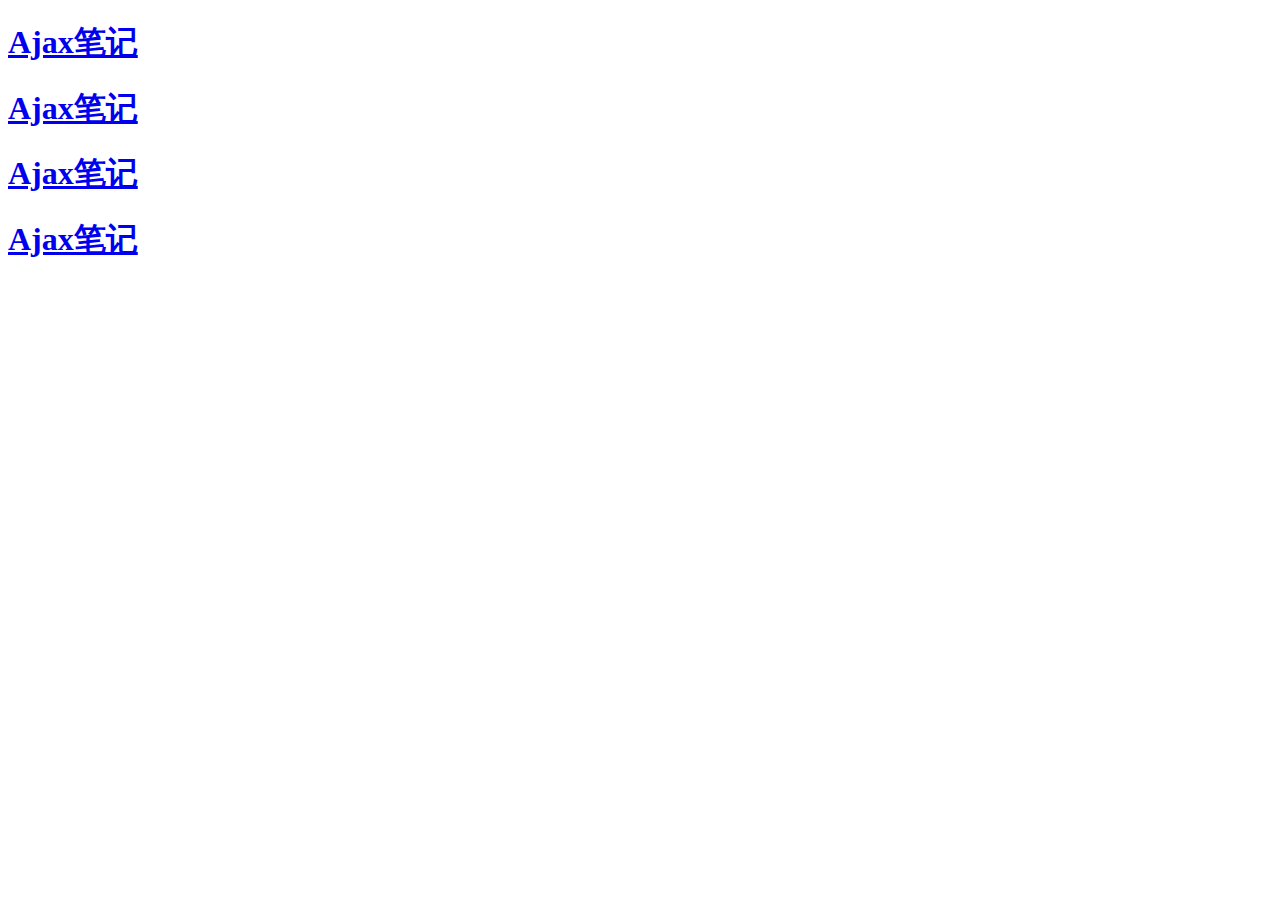
==== index.html @ 108bffb5 "md" ====
<!--
 * @Author: TR
 * @Date: 2021-06-25 15:51:36
 * @LastEditors: no BUG
 * @LastEditTime: 2021-06-25 15:53:17
 * @Description: line code four BUG
-->
<!DOCTYPE html>
<html lang="en">

<head>
    <meta charset="UTF-8">
    <meta http-equiv="X-UA-Compatible" content="IE=edge">
    <meta name="viewport" content="width=device-width, initial-scale=1.0">
    <title>Document</title>
</head>

<body>
    <h1><a href="./preview/index.html">Ajax笔记</a></h1>
    <h1><a href="./preview/index.html">Ajax笔记</a></h1>
    <h1><a href="./preview/index.html">Ajax笔记</a></h1>
    <h1><a href="./preview/index.html">Ajax笔记</a></h1>
</body>

</html>
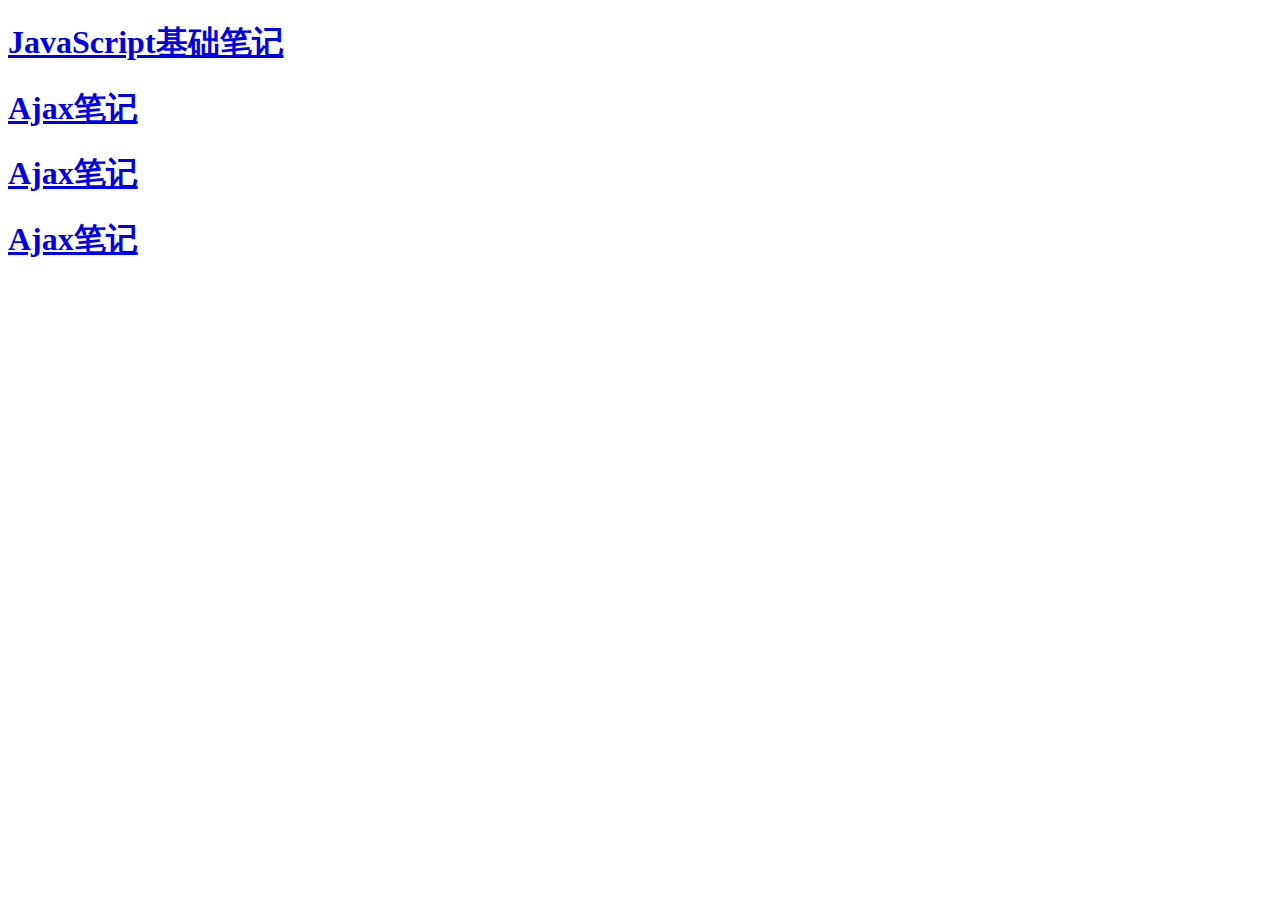
==== commit 50269bf5: "md" ====
--- a/index.html
+++ b/index.html
@@ -2,7 +2,7 @@
  * @Author: TR
  * @Date: 2021-06-25 15:51:36
  * @LastEditors: no BUG
- * @LastEditTime: 2021-06-25 15:53:17
+ * @LastEditTime: 2021-06-25 21:00:01
  * @Description: line code four BUG
 -->
 <!DOCTYPE html>
@@ -16,7 +16,7 @@
 </head>
 
 <body>
-    <h1><a href="./preview/index.html">Ajax笔记</a></h1>
+    <h1><a href="./js/JavaScript基础全家桶.html">JavaScript基础笔记</a></h1>
     <h1><a href="./preview/index.html">Ajax笔记</a></h1>
     <h1><a href="./preview/index.html">Ajax笔记</a></h1>
     <h1><a href="./preview/index.html">Ajax笔记</a></h1>
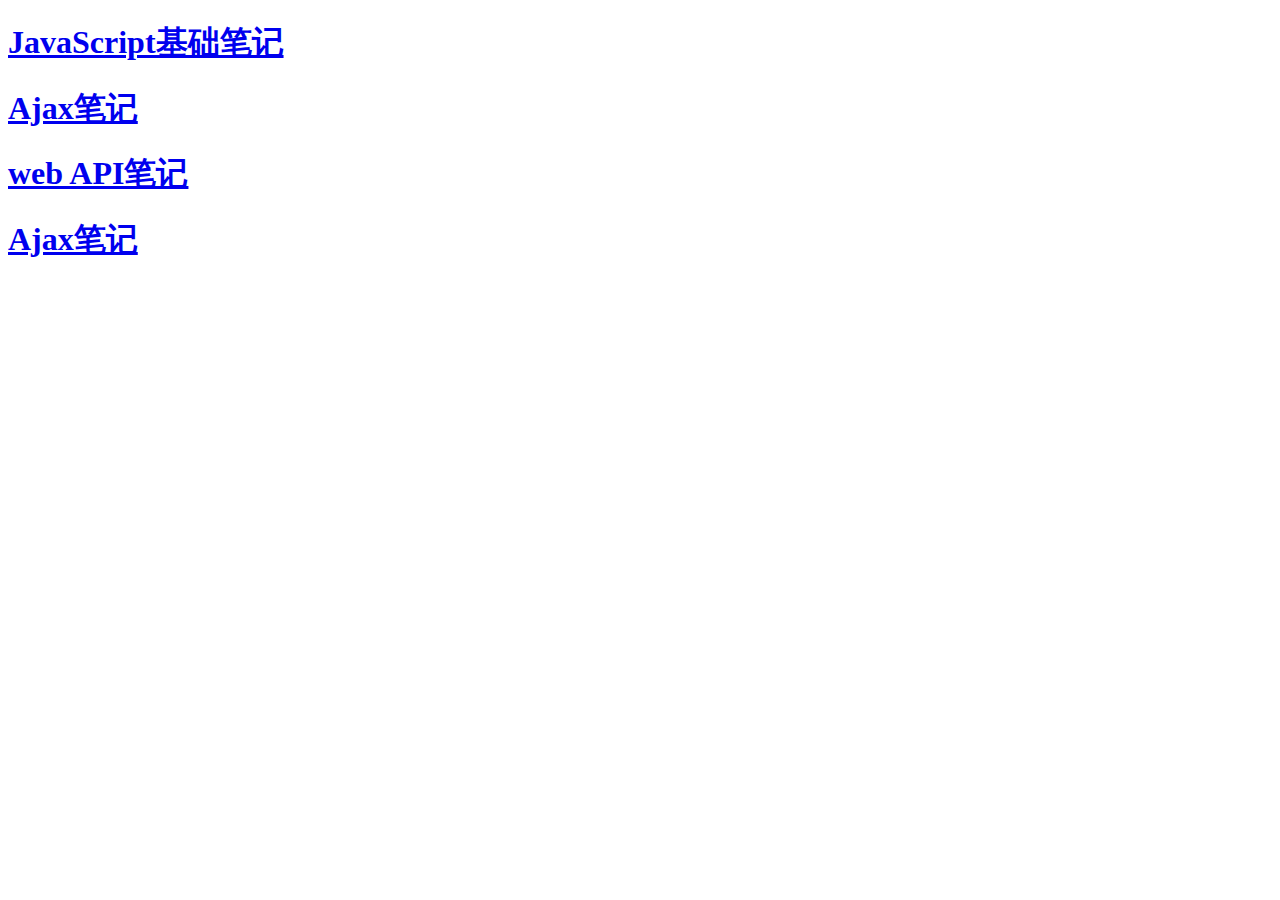
==== commit b3b8b581: "md" ====
--- a/index.html
+++ b/index.html
@@ -2,7 +2,7 @@
  * @Author: TR
  * @Date: 2021-06-25 15:51:36
  * @LastEditors: no BUG
- * @LastEditTime: 2021-06-25 21:00:01
+ * @LastEditTime: 2021-06-25 23:04:07
  * @Description: line code four BUG
 -->
 <!DOCTYPE html>
@@ -18,7 +18,7 @@
 <body>
     <h1><a href="./js/JavaScript基础全家桶.html">JavaScript基础笔记</a></h1>
     <h1><a href="./preview/index.html">Ajax笔记</a></h1>
-    <h1><a href="./preview/index.html">Ajax笔记</a></h1>
+    <h1><a href="./webapi/web API全家桶.html">web API笔记</a></h1>
     <h1><a href="./preview/index.html">Ajax笔记</a></h1>
 </body>
 
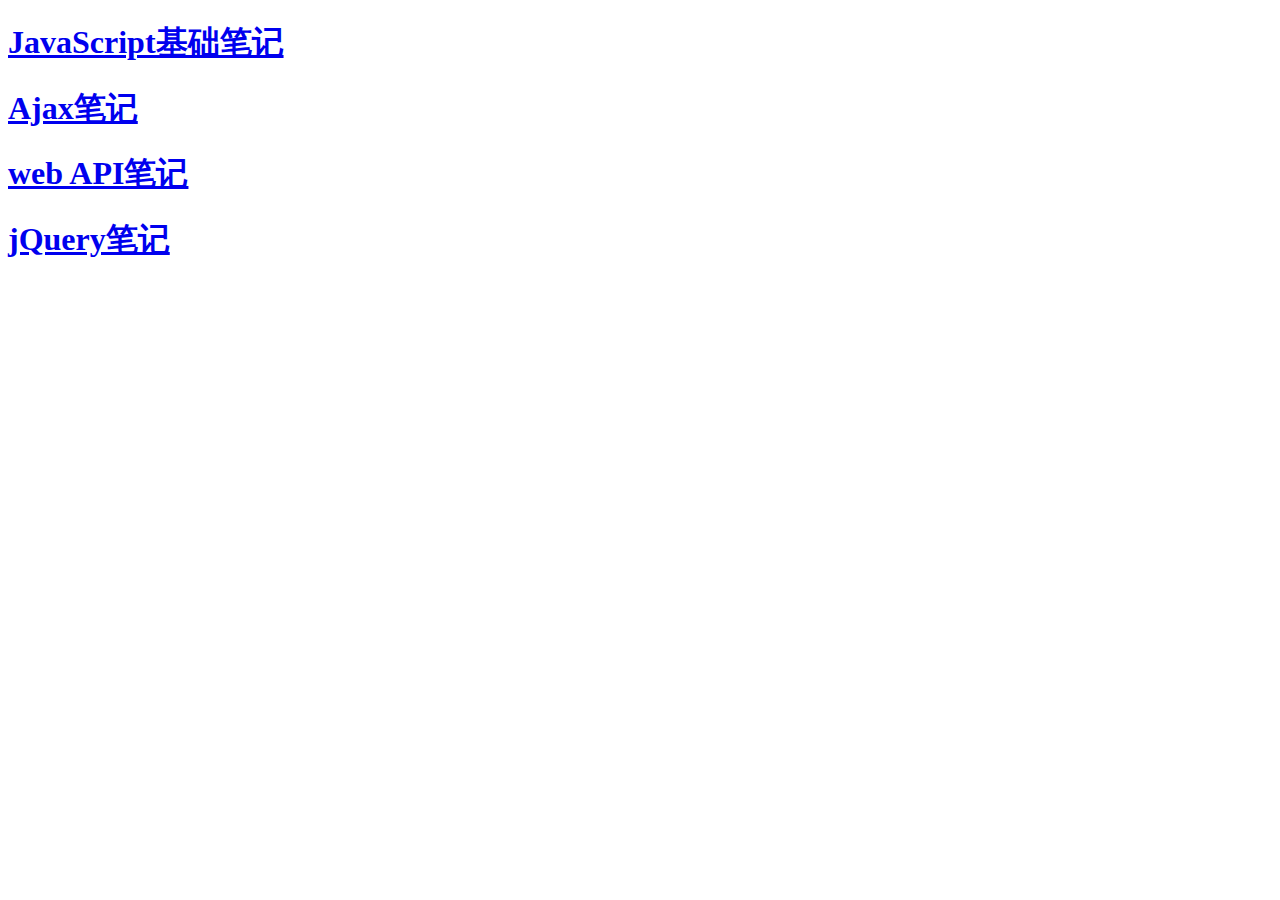
==== commit ab6fb63c: "md" ====
--- a/index.html
+++ b/index.html
@@ -2,7 +2,7 @@
  * @Author: TR
  * @Date: 2021-06-25 15:51:36
  * @LastEditors: no BUG
- * @LastEditTime: 2021-06-25 23:04:07
+ * @LastEditTime: 2021-06-26 11:15:16
  * @Description: line code four BUG
 -->
 <!DOCTYPE html>
@@ -19,7 +19,7 @@
     <h1><a href="./js/JavaScript基础全家桶.html">JavaScript基础笔记</a></h1>
     <h1><a href="./preview/index.html">Ajax笔记</a></h1>
     <h1><a href="./webapi/web API全家桶.html">web API笔记</a></h1>
-    <h1><a href="./preview/index.html">Ajax笔记</a></h1>
+    <h1><a href="./jQuery/jQuery全家桶.html">jQuery笔记</a></h1>
 </body>
 
 </html>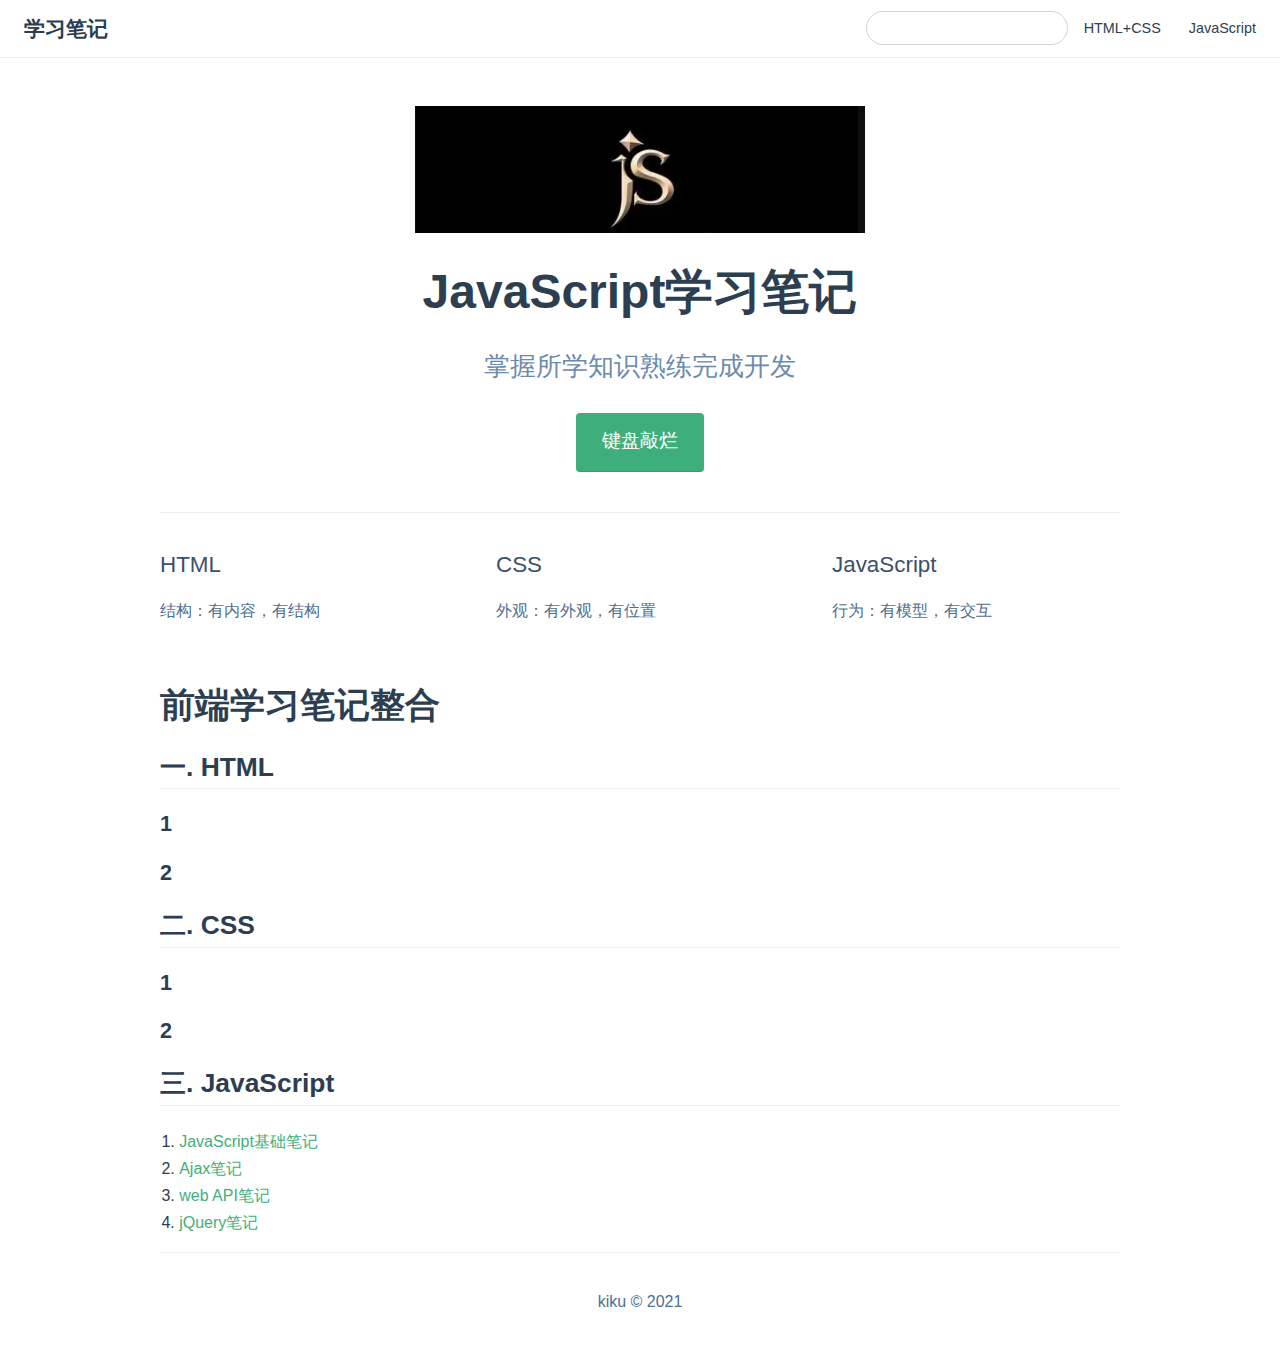
==== commit 76d1ee0c: "md" ====
--- a/index.html
+++ b/index.html
@@ -1,25 +1,171 @@
-<!--
- * @Author: TR
- * @Date: 2021-06-25 15:51:36
- * @LastEditors: no BUG
- * @LastEditTime: 2021-06-26 11:15:16
- * @Description: line code four BUG
--->
-<!DOCTYPE html>
-<html lang="en">
+﻿<!DOCTYPE html>
+<html lang="en-US">
+  <head>
+    <meta charset="utf-8" />
+    <meta name="viewport" content="width=device-width,initial-scale=1" />
+    <title>学习笔记</title>
+    <meta name="generator" content="VuePress 1.7.1" />
 
-<head>
-    <meta charset="UTF-8">
-    <meta http-equiv="X-UA-Compatible" content="IE=edge">
-    <meta name="viewport" content="width=device-width, initial-scale=1.0">
-    <title>Document</title>
-</head>
+    <meta name="description" content="前端基础班笔记" />
+    <meta name="theme-color" content="#3eaf7c" />
+    <meta name="apple-mobile-web-app-capable" content="yes" />
+    <meta name="apple-mobile-web-app-status-bar-style" content="black" />
+    <link rel="shortcut icon" href="./favicon.ico" />
+    <link rel="preload" href="css/0.styles.d3b48853.css" as="style" />
+    <link rel="preload" href="js/app.9229af24.js" as="script" />
+    <link rel="preload" href="js/2.fd1002bd.js" as="script" />
+    <link rel="preload" href="js/20.6710b621.js" as="script" />
+    <link rel="prefetch" href="/basicnotes/assets/js/10.c387c7eb.js" />
+    <link rel="prefetch" href="/basicnotes/assets/js/11.69b32ff0.js" />
+    <link rel="prefetch" href="/basicnotes/assets/js/12.8306a2fe.js" />
+    <link rel="prefetch" href="/basicnotes/assets/js/13.bd409108.js" />
+    <link rel="prefetch" href="/basicnotes/assets/js/14.02062b90.js" />
+    <link rel="prefetch" href="/basicnotes/assets/js/15.5cd59d68.js" />
+    <link rel="prefetch" href="/basicnotes/assets/js/16.18b0f270.js" />
+    <link rel="prefetch" href="/basicnotes/assets/js/17.aca32580.js" />
+    <link rel="prefetch" href="/basicnotes/assets/js/18.b36abbab.js" />
+    <link rel="prefetch" href="/basicnotes/assets/js/19.40fd0225.js" />
+    <link rel="prefetch" href="/basicnotes/assets/js/21.d539bb6b.js" />
+    <link rel="prefetch" href="/basicnotes/assets/js/22.8c37e253.js" />
+    <link rel="prefetch" href="/basicnotes/assets/js/23.d7de44fa.js" />
+    <link rel="prefetch" href="/basicnotes/assets/js/24.b8d71c99.js" />
+    <link rel="prefetch" href="/basicnotes/assets/js/3.06834c1d.js" />
+    <link rel="prefetch" href="/basicnotes/assets/js/4.4061f547.js" />
+    <link rel="prefetch" href="/basicnotes/assets/js/5.17936d46.js" />
+    <link rel="prefetch" href="/basicnotes/assets/js/6.38c3c122.js" />
+    <link rel="prefetch" href="/basicnotes/assets/js/7.317b2025.js" />
+    <link rel="prefetch" href="/basicnotes/assets/js/8.68e8fde6.js" />
+    <link rel="prefetch" href="/basicnotes/assets/js/9.8260cbc1.js" />
+    <link rel="stylesheet" href="css/0.styles.d3b48853.css" />
+  </head>
 
-<body>
-    <h1><a href="./js/JavaScript基础全家桶.html">JavaScript基础笔记</a></h1>
-    <h1><a href="./preview/index.html">Ajax笔记</a></h1>
-    <h1><a href="./webapi/web API全家桶.html">web API笔记</a></h1>
-    <h1><a href="./jQuery/jQuery全家桶.html">jQuery笔记</a></h1>
-</body>
-
-</html>+  <body>
+    <div id="app" data-server-rendered="true">
+      <div class="theme-container no-sidebar">
+        <header class="navbar">
+          <div class="sidebar-button">
+            <svg
+              xmlns="http://www.w3.org/2000/svg"
+              aria-hidden="true"
+              role="img"
+              viewBox="0 0 448 512"
+              class="icon"
+            >
+              <path
+                fill="currentColor"
+                d="M436 124H12c-6.627 0-12-5.373-12-12V80c0-6.627 5.373-12 12-12h424c6.627 0 12 5.373 12 12v32c0 6.627-5.373 12-12 12zm0 160H12c-6.627 0-12-5.373-12-12v-32c0-6.627 5.373-12 12-12h424c6.627 0 12 5.373 12 12v32c0 6.627-5.373 12-12 12zm0 160H12c-6.627 0-12-5.373-12-12v-32c0-6.627 5.373-12 12-12h424c6.627 0 12 5.373 12 12v32c0 6.627-5.373 12-12 12z"
+              ></path>
+            </svg>
+          </div>
+          <a
+            href="javascript:;"
+            aria-current="page"
+            class="home-link router-link-exact-active router-link-active"
+          >
+            <!---->
+            <span class="site-name">学习笔记</span>
+          </a>
+          <div class="links">
+            <div class="search-box">
+              <input
+                aria-label="Search"
+                autocomplete="off"
+                spellcheck="false"
+                value=""
+              />
+              <!---->
+            </div>
+            <nav class="nav-links can-hide">
+              <div class="nav-item">
+                <a href="#two" class="nav-link"> HTML+CSS </a>
+              </div>
+              <div class="nav-item">
+                <a href="#one" class="nav-link"> JavaScript </a>
+              </div>
+              <!---->
+            </nav>
+          </div>
+        </header>
+        <div class="sidebar-mask"></div>
+        <aside class="sidebar">
+          <nav class="nav-links">
+            <div class="nav-item">
+              <a href="javascript:;" class="nav-link"> HTML </a>
+            </div>
+            <div class="nav-item">
+              <a href="javascript:;" class="nav-link"> CSS </a>
+            </div>
+            <!---->
+          </nav>
+          <!---->
+        </aside>
+        <main aria-labelledby="main-title" class="home">
+          <header class="hero">
+            <img src="images/logo.png" alt="hero" />
+            <h1 id="main-title">JavaScript学习笔记</h1>
+            <p class="description">掌握所学知识熟练完成开发</p>
+            <p class="action">
+              <a href="javascript:;" class="nav-link action-button">
+                键盘敲烂
+              </a>
+            </p>
+          </header>
+          <div class="features">
+            <div class="feature">
+              <h2>HTML</h2>
+              <p>结构：有内容，有结构</p>
+            </div>
+            <div class="feature">
+              <h2>CSS</h2>
+              <p>外观：有外观，有位置</p>
+            </div>
+            <div class="feature">
+              <h2>JavaScript</h2>
+              <p>行为：有模型，有交互</p>
+            </div>
+          </div>
+          <div class="theme-default-content custom content__default">
+            <h1 id="新型面授的授课模式及流程">
+              <a href="#新型面授的授课模式及流程" class="header-anchor">#</a>
+              前端学习笔记整合
+            </h1>
+            <h2 id="一-讲师和导师">
+              <a href="#two" class="header-anchor" name="two">#</a> 一. HTML
+            </h2>
+            <h3 id="_2-1-开门三件事">
+              <a href="#_2-1-开门三件事" class="header-anchor">#</a> 1
+            </h3>
+            <h3 id="_2-2-全天一总结">
+              <a href="#_2-2-全天一总结" class="header-anchor">#</a> 2
+            </h3>
+            <h2 id="二-一天授课流程">
+              <a href="#二-一天授课流程" class="header-anchor">#</a> 二. CSS
+            </h2>
+            <h3 id="_2-1-开门三件事">
+              <a href="#_2-1-开门三件事" class="header-anchor">#</a> 1
+            </h3>
+            <h3 id="_2-2-全天一总结">
+              <a href="#_2-2-全天一总结" class="header-anchor">#</a> 2
+            </h3>
+            <h2 id="二-视频讲解流程">
+              <a href="#二-视频讲解流程" class="header-anchor" name="one">#</a>
+              三. JavaScript
+            </h2>
+            <ol>
+              <li>
+                <a href="./js/JavaScript基础全家桶.html">JavaScript基础笔记</a>
+              </li>
+              <li><a href="./preview/index.html">Ajax笔记</a></li>
+              <li><a href="./webapi/web API全家桶.html">web API笔记</a></li>
+              <li><a href="./jQuery/jQuery全家桶.html">jQuery笔记</a></li>
+            </ol>
+          </div>
+          <div class="footer">kiku © 2021</div>
+        </main>
+      </div>
+      <div class="global-ui">
+        <!---->
+      </div>
+    </div>
+  </body>
+</html>
--- a/css/0.styles.d3b48853.css
+++ b/css/0.styles.d3b48853.css
@@ -0,0 +1 @@
+﻿.medium-zoom-overlay{z-index:100}.medium-zoom-overlay~img{z-index:101}code[class*=language-],pre[class*=language-]{color:#ccc;background:none;font-family:Consolas,Monaco,Andale Mono,Ubuntu Mono,monospace;font-size:1em;text-align:left;white-space:pre;word-spacing:normal;word-break:normal;word-wrap:normal;line-height:1.5;-moz-tab-size:4;-o-tab-size:4;tab-size:4;-webkit-hyphens:none;-ms-hyphens:none;hyphens:none}pre[class*=language-]{padding:1em;margin:.5em 0;overflow:auto}:not(pre)>code[class*=language-],pre[class*=language-]{background:#2d2d2d}:not(pre)>code[class*=language-]{padding:.1em;border-radius:.3em;white-space:normal}.token.block-comment,.token.cdata,.token.comment,.token.doctype,.token.prolog{color:#999}.token.punctuation{color:#ccc}.token.attr-name,.token.deleted,.token.namespace,.token.tag{color:#e2777a}.token.function-name{color:#6196cc}.token.boolean,.token.function,.token.number{color:#f08d49}.token.class-name,.token.constant,.token.property,.token.symbol{color:#f8c555}.token.atrule,.token.builtin,.token.important,.token.keyword,.token.selector{color:#cc99cd}.token.attr-value,.token.char,.token.regex,.token.string,.token.variable{color:#7ec699}.token.entity,.token.operator,.token.url{color:#67cdcc}.token.bold,.token.important{font-weight:700}.token.italic{font-style:italic}.token.entity{cursor:help}.token.inserted{color:green}.theme-default-content code{color:#476582;padding:.25rem .5rem;margin:0;font-size:.85em;background-color:rgba(27,31,35,.05);border-radius:3px}.theme-default-content code .token.deleted{color:#ec5975}.theme-default-content code .token.inserted{color:#3eaf7c}.theme-default-content pre,.theme-default-content pre[class*=language-]{line-height:1.4;padding:1.25rem 1.5rem;margin:.85rem 0;background-color:#282c34;border-radius:6px;overflow:auto}.theme-default-content pre[class*=language-] code,.theme-default-content pre code{color:#fff;padding:0;background-color:transparent;border-radius:0}div[class*=language-]{position:relative;background-color:#282c34;border-radius:6px}div[class*=language-] .highlight-lines{-webkit-user-select:none;-ms-user-select:none;user-select:none;padding-top:1.3rem;position:absolute;top:0;left:0;width:100%;line-height:1.4}div[class*=language-] .highlight-lines .highlighted{background-color:rgba(0,0,0,.66)}div[class*=language-] pre,div[class*=language-] pre[class*=language-]{background:transparent;position:relative;z-index:1}div[class*=language-]:before{position:absolute;z-index:3;top:.8em;right:1em;font-size:.75rem;color:hsla(0,0%,100%,.4)}div[class*=language-]:not(.line-numbers-mode) .line-numbers-wrapper{display:none}div[class*=language-].line-numbers-mode .highlight-lines .highlighted{position:relative}div[class*=language-].line-numbers-mode .highlight-lines .highlighted:before{content:" ";position:absolute;z-index:3;left:0;top:0;display:block;width:3.5rem;height:100%;background-color:rgba(0,0,0,.66)}div[class*=language-].line-numbers-mode pre{padding-left:4.5rem;vertical-align:middle}div[class*=language-].line-numbers-mode .line-numbers-wrapper{position:absolute;top:0;width:3.5rem;text-align:center;color:hsla(0,0%,100%,.3);padding:1.25rem 0;line-height:1.4}div[class*=language-].line-numbers-mode .line-numbers-wrapper br{-webkit-user-select:none;-ms-user-select:none;user-select:none}div[class*=language-].line-numbers-mode .line-numbers-wrapper .line-number{position:relative;z-index:4;-webkit-user-select:none;-ms-user-select:none;user-select:none;font-size:.85em}div[class*=language-].line-numbers-mode:after{content:"";position:absolute;z-index:2;top:0;left:0;width:3.5rem;height:100%;border-radius:6px 0 0 6px;border-right:1px solid rgba(0,0,0,.66);background-color:#282c34}div[class~=language-js]:before{content:"js"}div[class~=language-ts]:before{content:"ts"}div[class~=language-html]:before{content:"html"}div[class~=language-md]:before{content:"md"}div[class~=language-vue]:before{content:"vue"}div[class~=language-css]:before{content:"css"}div[class~=language-sass]:before{content:"sass"}div[class~=language-scss]:before{content:"scss"}div[class~=language-less]:before{content:"less"}div[class~=language-stylus]:before{content:"stylus"}div[class~=language-go]:before{content:"go"}div[class~=language-java]:before{content:"java"}div[class~=language-c]:before{content:"c"}div[class~=language-sh]:before{content:"sh"}div[class~=language-yaml]:before{content:"yaml"}div[class~=language-py]:before{content:"py"}div[class~=language-docker]:before{content:"docker"}div[class~=language-dockerfile]:before{content:"dockerfile"}div[class~=language-makefile]:before{content:"makefile"}div[class~=language-javascript]:before{content:"js"}div[class~=language-typescript]:before{content:"ts"}div[class~=language-markup]:before{content:"html"}div[class~=language-markdown]:before{content:"md"}div[class~=language-json]:before{content:"json"}div[class~=language-ruby]:before{content:"rb"}div[class~=language-python]:before{content:"py"}div[class~=language-bash]:before{content:"sh"}div[class~=language-php]:before{content:"php"}.custom-block .custom-block-title{font-weight:600;margin-bottom:-.4rem}.custom-block.danger,.custom-block.tip,.custom-block.warning{padding:.1rem 1.5rem;border-left-width:.5rem;border-left-style:solid;margin:1rem 0}.custom-block.tip{background-color:#f3f5f7;border-color:#42b983}.custom-block.warning{background-color:rgba(255,229,100,.3);border-color:#e7c000;color:#6b5900}.custom-block.warning .custom-block-title{color:#b29400}.custom-block.warning a{color:#2c3e50}.custom-block.danger{background-color:#ffe6e6;border-color:#c00;color:#4d0000}.custom-block.danger .custom-block-title{color:#900}.custom-block.danger a{color:#2c3e50}.custom-block.details{display:block;position:relative;border-radius:2px;margin:1.6em 0;padding:1.6em;background-color:#eee}.custom-block.details h4{margin-top:0}.custom-block.details figure:last-child,.custom-block.details p:last-child{margin-bottom:0;padding-bottom:0}.custom-block.details summary{outline:none;cursor:pointer}.arrow{display:inline-block;width:0;height:0}.arrow.up{border-bottom:6px solid #ccc}.arrow.down,.arrow.up{border-left:4px solid transparent;border-right:4px solid transparent}.arrow.down{border-top:6px solid #ccc}.arrow.right{border-left:6px solid #ccc}.arrow.left,.arrow.right{border-top:4px solid transparent;border-bottom:4px solid transparent}.arrow.left{border-right:6px solid #ccc}.theme-default-content:not(.custom){max-width:740px;margin:0 auto;padding:2rem 2.5rem}@media (max-width:959px){.theme-default-content:not(.custom){padding:2rem}}@media (max-width:419px){.theme-default-content:not(.custom){padding:1.5rem}}.table-of-contents .badge{vertical-align:middle}body,html{padding:0;margin:0;background-color:#fff}body{font-family:-apple-system,BlinkMacSystemFont,Segoe UI,Roboto,Oxygen,Ubuntu,Cantarell,Fira Sans,Droid Sans,Helvetica Neue,sans-serif;-webkit-font-smoothing:antialiased;-moz-osx-font-smoothing:grayscale;font-size:16px;color:#2c3e50}.page{padding-left:20rem}.navbar{z-index:20;right:0;height:3.6rem;background-color:#fff;box-sizing:border-box;border-bottom:1px solid #eaecef}.navbar,.sidebar-mask{position:fixed;top:0;left:0}.sidebar-mask{z-index:9;width:100vw;height:100vh;display:none}.sidebar{font-size:16px;background-color:#fff;width:20rem;position:fixed;z-index:10;margin:0;top:3.6rem;left:0;bottom:0;box-sizing:border-box;border-right:1px solid #eaecef;overflow-y:auto}.theme-default-content:not(.custom)>:first-child{margin-top:3.6rem}.theme-default-content:not(.custom) a:hover{text-decoration:underline}.theme-default-content:not(.custom) p.demo{padding:1rem 1.5rem;border:1px solid #ddd;border-radius:4px}.theme-default-content:not(.custom) img{max-width:100%}.theme-default-content.custom{padding:0;margin:0}.theme-default-content.custom img{max-width:100%}a{font-weight:500;text-decoration:none}a,p a code{color:#3eaf7c}p a code{font-weight:400}kbd{background:#eee;border:.15rem solid #ddd;border-bottom:.25rem solid #ddd;border-radius:.15rem;padding:0 .15em}blockquote{font-size:1rem;color:#999;border-left:.2rem solid #dfe2e5;margin:1rem 0;padding:.25rem 0 .25rem 1rem}blockquote>p{margin:0}ol,ul{padding-left:1.2em}strong{font-weight:600}h1,h2,h3,h4,h5,h6{font-weight:600;line-height:1.25}.theme-default-content:not(.custom)>h1,.theme-default-content:not(.custom)>h2,.theme-default-content:not(.custom)>h3,.theme-default-content:not(.custom)>h4,.theme-default-content:not(.custom)>h5,.theme-default-content:not(.custom)>h6{margin-top:-3.1rem;padding-top:4.6rem;margin-bottom:0}.theme-default-content:not(.custom)>h1:first-child,.theme-default-content:not(.custom)>h2:first-child,.theme-default-content:not(.custom)>h3:first-child,.theme-default-content:not(.custom)>h4:first-child,.theme-default-content:not(.custom)>h5:first-child,.theme-default-content:not(.custom)>h6:first-child{margin-top:-1.5rem;margin-bottom:1rem}.theme-default-content:not(.custom)>h1:first-child+.custom-block,.theme-default-content:not(.custom)>h1:first-child+p,.theme-default-content:not(.custom)>h1:first-child+pre,.theme-default-content:not(.custom)>h2:first-child+.custom-block,.theme-default-content:not(.custom)>h2:first-child+p,.theme-default-content:not(.custom)>h2:first-child+pre,.theme-default-content:not(.custom)>h3:first-child+.custom-block,.theme-default-content:not(.custom)>h3:first-child+p,.theme-default-content:not(.custom)>h3:first-child+pre,.theme-default-content:not(.custom)>h4:first-child+.custom-block,.theme-default-content:not(.custom)>h4:first-child+p,.theme-default-content:not(.custom)>h4:first-child+pre,.theme-default-content:not(.custom)>h5:first-child+.custom-block,.theme-default-content:not(.custom)>h5:first-child+p,.theme-default-content:not(.custom)>h5:first-child+pre,.theme-default-content:not(.custom)>h6:first-child+.custom-block,.theme-default-content:not(.custom)>h6:first-child+p,.theme-default-content:not(.custom)>h6:first-child+pre{margin-top:2rem}h1:hover .header-anchor,h2:hover .header-anchor,h3:hover .header-anchor,h4:hover .header-anchor,h5:hover .header-anchor,h6:hover .header-anchor{opacity:1}h1{font-size:2.2rem}h2{font-size:1.65rem;padding-bottom:.3rem;border-bottom:1px solid #eaecef}h3{font-size:1.35rem}a.header-anchor{font-size:.85em;float:left;margin-left:-.87em;padding-right:.23em;margin-top:.125em;opacity:0}a.header-anchor:hover{text-decoration:none}.line-number,code,kbd{font-family:source-code-pro,Menlo,Monaco,Consolas,Courier New,monospace}ol,p,ul{line-height:1.7}hr{border:0;border-top:1px solid #eaecef}table{border-collapse:collapse;margin:1rem 0;display:block;overflow-x:auto}tr{border-top:1px solid #dfe2e5}tr:nth-child(2n){background-color:#f6f8fa}td,th{border:1px solid #dfe2e5;padding:.6em 1em}.theme-container.sidebar-open .sidebar-mask{display:block}.theme-container.no-navbar .theme-default-content:not(.custom)>h1,.theme-container.no-navbar h2,.theme-container.no-navbar h3,.theme-container.no-navbar h4,.theme-container.no-navbar h5,.theme-container.no-navbar h6{margin-top:1.5rem;padding-top:0}.theme-container.no-navbar .sidebar{top:0}@media (min-width:720px){.theme-container.no-sidebar .sidebar{display:none}.theme-container.no-sidebar .page{padding-left:0}}@media (max-width:959px){.sidebar{font-size:15px;width:16.4rem}.page{padding-left:16.4rem}}@media (max-width:719px){.sidebar{top:0;padding-top:3.6rem;transform:translateX(-100%);transition:transform .2s ease}.page{padding-left:0}.theme-container.sidebar-open .sidebar{transform:translateX(0)}.theme-container.no-navbar .sidebar{padding-top:0}}@media (max-width:419px){h1{font-size:1.9rem}.theme-default-content div[class*=language-]{margin:.85rem -1.5rem;border-radius:0}}.home .hero img{max-width:450px!important}#nprogress{pointer-events:none}#nprogress .bar{background:#3eaf7c;position:fixed;z-index:1031;top:0;left:0;width:100%;height:2px}#nprogress .peg{display:block;position:absolute;right:0;width:100px;height:100%;box-shadow:0 0 10px #3eaf7c,0 0 5px #3eaf7c;opacity:1;transform:rotate(3deg) translateY(-4px)}#nprogress .spinner{display:block;position:fixed;z-index:1031;top:15px;right:15px}#nprogress .spinner-icon{width:18px;height:18px;box-sizing:border-box;border-color:#3eaf7c transparent transparent #3eaf7c;border-style:solid;border-width:2px;border-radius:50%;-webkit-animation:nprogress-spinner .4s linear infinite;animation:nprogress-spinner .4s linear infinite}.nprogress-custom-parent{overflow:hidden;position:relative}.nprogress-custom-parent #nprogress .bar,.nprogress-custom-parent #nprogress .spinner{position:absolute}@-webkit-keyframes nprogress-spinner{0%{transform:rotate(0deg)}to{transform:rotate(1turn)}}@keyframes nprogress-spinner{0%{transform:rotate(0deg)}to{transform:rotate(1turn)}}.go-to-top[data-v-5fd4ef0c]{cursor:pointer;position:fixed;bottom:2rem;right:2.5rem;width:2rem;color:#3eaf7c;z-index:1}.go-to-top[data-v-5fd4ef0c]:hover{color:#72cda4}@media (max-width:959px){.go-to-top[data-v-5fd4ef0c]{display:none}}.fade-enter-active[data-v-5fd4ef0c],.fade-leave-active[data-v-5fd4ef0c]{transition:opacity .3s}.fade-enter[data-v-5fd4ef0c],.fade-leave-to[data-v-5fd4ef0c]{opacity:0}@media print{.navbar,.page-edit,.page-nav,.sidebar,.sidebar-mask{display:none}}.icon.outbound{color:#aaa;display:inline-block;vertical-align:middle;position:relative;top:-1px}.sr-only{position:absolute;width:1px;height:1px;padding:0;margin:-1px;overflow:hidden;clip:rect(0,0,0,0);white-space:nowrap;border-width:0}.home{padding:3.6rem 2rem 0;max-width:960px;margin:0 auto;display:block}.home .hero{text-align:center}.home .hero img{max-width:100%;max-height:280px;display:block;margin:3rem auto 1.5rem}.home .hero h1{font-size:3rem}.home .hero .action,.home .hero .description,.home .hero h1{margin:1.8rem auto}.home .hero .description{max-width:35rem;font-size:1.6rem;line-height:1.3;color:#6a8bad}.home .hero .action-button{display:inline-block;font-size:1.2rem;color:#fff;background-color:#3eaf7c;padding:.8rem 1.6rem;border-radius:4px;transition:background-color .1s ease;box-sizing:border-box;border-bottom:1px solid #389d70}.home .hero .action-button:hover{background-color:#4abf8a}.home .features{border-top:1px solid #eaecef;padding:1.2rem 0;margin-top:2.5rem;display:flex;flex-wrap:wrap;align-items:flex-start;align-content:stretch;justify-content:space-between}.home .feature{flex-grow:1;flex-basis:30%;max-width:30%}.home .feature h2{font-size:1.4rem;font-weight:500;border-bottom:none;padding-bottom:0;color:#3a5169}.home .feature p{color:#4e6e8e}.home .footer{padding:2.5rem;border-top:1px solid #eaecef;text-align:center;color:#4e6e8e}@media (max-width:719px){.home .features{flex-direction:column}.home .feature{max-width:100%;padding:0 2.5rem}}@media (max-width:419px){.home{padding-left:1.5rem;padding-right:1.5rem}.home .hero img{max-height:210px;margin:2rem auto 1.2rem}.home .hero h1{font-size:2rem}.home .hero .action,.home .hero .description,.home .hero h1{margin:1.2rem auto}.home .hero .description{font-size:1.2rem}.home .hero .action-button{font-size:1rem;padding:.6rem 1.2rem}.home .feature h2{font-size:1.25rem}}.search-box{display:inline-block;position:relative;margin-right:1rem}.search-box input{cursor:text;width:10rem;height:2rem;color:#4e6e8e;display:inline-block;border:1px solid #cfd4db;border-radius:2rem;font-size:.9rem;line-height:2rem;padding:0 .5rem 0 2rem;outline:none;transition:all .2s ease;background:#fff url(../images/search.83621669.svg) .6rem .5rem no-repeat;background-size:1rem}.search-box input:focus{cursor:auto;border-color:#3eaf7c}.search-box .suggestions{background:#fff;width:20rem;position:absolute;top:2rem;border:1px solid #cfd4db;border-radius:6px;padding:.4rem;list-style-type:none}.search-box .suggestions.align-right{right:0}.search-box .suggestion{line-height:1.4;padding:.4rem .6rem;border-radius:4px;cursor:pointer}.search-box .suggestion a{white-space:normal;color:#5d82a6}.search-box .suggestion a .page-title{font-weight:600}.search-box .suggestion a .header{font-size:.9em;margin-left:.25em}.search-box .suggestion.focused{background-color:#f3f4f5}.search-box .suggestion.focused a{color:#3eaf7c}@media (max-width:959px){.search-box input{cursor:pointer;width:0;border-color:transparent;position:relative}.search-box input:focus{cursor:text;left:0;width:10rem}}@media (-ms-high-contrast:none){.search-box input{height:2rem}}@media (max-width:959px) and (min-width:719px){.search-box .suggestions{left:0}}@media (max-width:719px){.search-box{margin-right:0}.search-box input{left:1rem}.search-box .suggestions{right:0}}@media (max-width:419px){.search-box .suggestions{width:calc(100vw - 4rem)}.search-box input:focus{width:8rem}}.sidebar-button{cursor:pointer;display:none;width:1.25rem;height:1.25rem;position:absolute;padding:.6rem;top:.6rem;left:1rem}.sidebar-button .icon{display:block;width:1.25rem;height:1.25rem}@media (max-width:719px){.sidebar-button{display:block}}.dropdown-enter,.dropdown-leave-to{height:0!important}.dropdown-wrapper{cursor:pointer}.dropdown-wrapper .dropdown-title,.dropdown-wrapper .mobile-dropdown-title{display:block;font-size:.9rem;font-family:inherit;cursor:inherit;padding:inherit;line-height:1.4rem;background:transparent;border:none;font-weight:500;color:#2c3e50}.dropdown-wrapper .dropdown-title:hover,.dropdown-wrapper .mobile-dropdown-title:hover{border-color:transparent}.dropdown-wrapper .dropdown-title .arrow,.dropdown-wrapper .mobile-dropdown-title .arrow{vertical-align:middle;margin-top:-1px;margin-left:.4rem}.dropdown-wrapper .mobile-dropdown-title{display:none;font-weight:600}.dropdown-wrapper .mobile-dropdown-title font-size inherit:hover{color:#3eaf7c}.dropdown-wrapper .nav-dropdown .dropdown-item{color:inherit;line-height:1.7rem}.dropdown-wrapper .nav-dropdown .dropdown-item h4{margin:.45rem 0 0;border-top:1px solid #eee;padding:1rem 1.5rem .45rem 1.25rem}.dropdown-wrapper .nav-dropdown .dropdown-item .dropdown-subitem-wrapper{padding:0;list-style:none}.dropdown-wrapper .nav-dropdown .dropdown-item .dropdown-subitem-wrapper .dropdown-subitem{font-size:.9em}.dropdown-wrapper .nav-dropdown .dropdown-item a{display:block;line-height:1.7rem;position:relative;border-bottom:none;font-weight:400;margin-bottom:0;padding:0 1.5rem 0 1.25rem}.dropdown-wrapper .nav-dropdown .dropdown-item a.router-link-active,.dropdown-wrapper .nav-dropdown .dropdown-item a:hover{color:#3eaf7c}.dropdown-wrapper .nav-dropdown .dropdown-item a.router-link-active:after{content:"";width:0;height:0;border-left:5px solid #3eaf7c;border-top:3px solid transparent;border-bottom:3px solid transparent;position:absolute;top:calc(50% - 2px);left:9px}.dropdown-wrapper .nav-dropdown .dropdown-item:first-child h4{margin-top:0;padding-top:0;border-top:0}@media (max-width:719px){.dropdown-wrapper.open .dropdown-title{margin-bottom:.5rem}.dropdown-wrapper .dropdown-title{display:none}.dropdown-wrapper .mobile-dropdown-title{display:block}.dropdown-wrapper .nav-dropdown{transition:height .1s ease-out;overflow:hidden}.dropdown-wrapper .nav-dropdown .dropdown-item h4{border-top:0;margin-top:0;padding-top:0}.dropdown-wrapper .nav-dropdown .dropdown-item>a,.dropdown-wrapper .nav-dropdown .dropdown-item h4{font-size:15px;line-height:2rem}.dropdown-wrapper .nav-dropdown .dropdown-item .dropdown-subitem{font-size:14px;padding-left:1rem}}@media (min-width:719px){.dropdown-wrapper{height:1.8rem}.dropdown-wrapper.open .nav-dropdown,.dropdown-wrapper:hover .nav-dropdown{display:block!important}.dropdown-wrapper.open:blur{display:none}.dropdown-wrapper .nav-dropdown{display:none;height:auto!important;box-sizing:border-box;max-height:calc(100vh - 2.7rem);overflow-y:auto;position:absolute;top:100%;right:0;background-color:#fff;padding:.6rem 0;border:1px solid;border-color:#ddd #ddd #ccc;text-align:left;border-radius:.25rem;white-space:nowrap;margin:0}}.nav-links{display:inline-block}.nav-links a{line-height:1.4rem;color:inherit}.nav-links a.router-link-active,.nav-links a:hover{color:#3eaf7c}.nav-links .nav-item{position:relative;display:inline-block;margin-left:1.5rem;line-height:2rem}.nav-links .nav-item:first-child{margin-left:0}.nav-links .repo-link{margin-left:1.5rem}@media (max-width:719px){.nav-links .nav-item,.nav-links .repo-link{margin-left:0}}@media (min-width:719px){.nav-links a.router-link-active,.nav-links a:hover{color:#2c3e50}.nav-item>a:not(.external).router-link-active,.nav-item>a:not(.external):hover{margin-bottom:-2px;border-bottom:2px solid #46bd87}}.navbar{padding:.7rem 1.5rem;line-height:2.2rem}.navbar a,.navbar img,.navbar span{display:inline-block}.navbar .logo{height:2.2rem;min-width:2.2rem;margin-right:.8rem;vertical-align:top}.navbar .site-name{font-size:1.3rem;font-weight:600;color:#2c3e50;position:relative}.navbar .links{padding-left:1.5rem;box-sizing:border-box;background-color:#fff;white-space:nowrap;font-size:.9rem;position:absolute;right:1.5rem;top:.7rem;display:flex}.navbar .links .search-box{flex:0 0 auto;vertical-align:top}@media (max-width:719px){.navbar{padding-left:4rem}.navbar .can-hide{display:none}.navbar .links{padding-left:1.5rem}.navbar .site-name{width:calc(100vw - 9.4rem);overflow:hidden;white-space:nowrap;text-overflow:ellipsis}}.page-edit{max-width:740px;margin:0 auto;padding:2rem 2.5rem}@media (max-width:959px){.page-edit{padding:2rem}}@media (max-width:419px){.page-edit{padding:1.5rem}}.page-edit{padding-top:1rem;padding-bottom:1rem;overflow:auto}.page-edit .edit-link{display:inline-block}.page-edit .edit-link a{color:#4e6e8e;margin-right:.25rem}.page-edit .last-updated{float:right;font-size:.9em}.page-edit .last-updated .prefix{font-weight:500;color:#4e6e8e}.page-edit .last-updated .time{font-weight:400;color:#767676}@media (max-width:719px){.page-edit .edit-link{margin-bottom:.5rem}.page-edit .last-updated{font-size:.8em;float:none;text-align:left}}.page-nav{max-width:740px;margin:0 auto;padding:2rem 2.5rem}@media (max-width:959px){.page-nav{padding:2rem}}@media (max-width:419px){.page-nav{padding:1.5rem}}.page-nav{padding-top:1rem;padding-bottom:0}.page-nav .inner{min-height:2rem;margin-top:0;border-top:1px solid #eaecef;padding-top:1rem;overflow:auto}.page-nav .next{float:right}.page{padding-bottom:2rem;display:block}.sidebar-group .sidebar-group{padding-left:.5em}.sidebar-group:not(.collapsable) .sidebar-heading:not(.clickable){cursor:auto;color:inherit}.sidebar-group.is-sub-group{padding-left:0}.sidebar-group.is-sub-group>.sidebar-heading{font-size:.95em;line-height:1.4;font-weight:400;padding-left:2rem}.sidebar-group.is-sub-group>.sidebar-heading:not(.clickable){opacity:.5}.sidebar-group.is-sub-group>.sidebar-group-items{padding-left:1rem}.sidebar-group.is-sub-group>.sidebar-group-items>li>.sidebar-link{font-size:.95em;border-left:none}.sidebar-group.depth-2>.sidebar-heading{border-left:none}.sidebar-heading{color:#2c3e50;transition:color .15s ease;cursor:pointer;font-size:1.1em;font-weight:700;padding:.35rem 1.5rem .35rem 1.25rem;width:100%;box-sizing:border-box;margin:0;border-left:.25rem solid transparent}.sidebar-heading.open,.sidebar-heading:hover{color:inherit}.sidebar-heading .arrow{position:relative;top:-.12em;left:.5em}.sidebar-heading.clickable.active{font-weight:600;color:#3eaf7c;border-left-color:#3eaf7c}.sidebar-heading.clickable:hover{color:#3eaf7c}.sidebar-group-items{transition:height .1s ease-out;font-size:.95em;overflow:hidden}.sidebar .sidebar-sub-headers{padding-left:1rem;font-size:.95em}a.sidebar-link{font-size:1em;font-weight:400;display:inline-block;color:#2c3e50;border-left:.25rem solid transparent;padding:.35rem 1rem .35rem 1.25rem;line-height:1.4;width:100%;box-sizing:border-box}a.sidebar-link:hover{color:#3eaf7c}a.sidebar-link.active{font-weight:600;color:#3eaf7c;border-left-color:#3eaf7c}.sidebar-group a.sidebar-link{padding-left:2rem}.sidebar-sub-headers a.sidebar-link{padding-top:.25rem;padding-bottom:.25rem;border-left:none}.sidebar-sub-headers a.sidebar-link.active{font-weight:500}.sidebar ul{padding:0;margin:0;list-style-type:none}.sidebar a{display:inline-block}.sidebar .nav-links{display:none;border-bottom:1px solid #eaecef;padding:.5rem 0 .75rem}.sidebar .nav-links a{font-weight:600}.sidebar .nav-links .nav-item,.sidebar .nav-links .repo-link{display:block;line-height:1.25rem;font-size:1.1em;padding:.5rem 0 .5rem 1.5rem}.sidebar>.sidebar-links{padding:1.5rem 0}.sidebar>.sidebar-links>li>a.sidebar-link{font-size:1.1em;line-height:1.7;font-weight:700}.sidebar>.sidebar-links>li:not(:first-child){margin-top:.75rem}@media (max-width:719px){.sidebar .nav-links{display:block}.sidebar .nav-links .dropdown-wrapper .nav-dropdown .dropdown-item a.router-link-active:after{top:calc(1rem - 2px)}.sidebar>.sidebar-links{padding:1rem 0}}.badge[data-v-15b7b770]{display:inline-block;font-size:14px;height:18px;line-height:18px;border-radius:3px;padding:0 6px;color:#fff}.badge.green[data-v-15b7b770],.badge.tip[data-v-15b7b770],.badge[data-v-15b7b770]{background-color:#42b983}.badge.error[data-v-15b7b770]{background-color:#da5961}.badge.warn[data-v-15b7b770],.badge.warning[data-v-15b7b770],.badge.yellow[data-v-15b7b770]{background-color:#e7c000}.badge+.badge[data-v-15b7b770]{margin-left:5px}.theme-code-block[data-v-6d04095e]{display:none}.theme-code-block__active[data-v-6d04095e]{display:block}.theme-code-block>pre[data-v-6d04095e]{background-color:orange}.theme-code-group__nav[data-v-32c2d7ed]{margin-bottom:-35px;background-color:#282c34;padding-bottom:22px;border-top-left-radius:6px;border-top-right-radius:6px;padding-left:10px;padding-top:10px}.theme-code-group__ul[data-v-32c2d7ed]{margin:auto 0;padding-left:0;display:inline-flex;list-style:none}.theme-code-group__nav-tab[data-v-32c2d7ed]{border:0;padding:5px;cursor:pointer;background-color:transparent;font-size:.85em;line-height:1.4;color:hsla(0,0%,100%,.9);font-weight:600}.theme-code-group__nav-tab-active[data-v-32c2d7ed]{border-bottom:1px solid #42b983}.pre-blank[data-v-32c2d7ed]{color:#42b983}--- a/css/0.styles.d3b48853.css
+++ b/css/0.styles.d3b48853.css
@@ -0,0 +1 @@
+﻿.medium-zoom-overlay{z-index:100}.medium-zoom-overlay~img{z-index:101}code[class*=language-],pre[class*=language-]{color:#ccc;background:none;font-family:Consolas,Monaco,Andale Mono,Ubuntu Mono,monospace;font-size:1em;text-align:left;white-space:pre;word-spacing:normal;word-break:normal;word-wrap:normal;line-height:1.5;-moz-tab-size:4;-o-tab-size:4;tab-size:4;-webkit-hyphens:none;-ms-hyphens:none;hyphens:none}pre[class*=language-]{padding:1em;margin:.5em 0;overflow:auto}:not(pre)>code[class*=language-],pre[class*=language-]{background:#2d2d2d}:not(pre)>code[class*=language-]{padding:.1em;border-radius:.3em;white-space:normal}.token.block-comment,.token.cdata,.token.comment,.token.doctype,.token.prolog{color:#999}.token.punctuation{color:#ccc}.token.attr-name,.token.deleted,.token.namespace,.token.tag{color:#e2777a}.token.function-name{color:#6196cc}.token.boolean,.token.function,.token.number{color:#f08d49}.token.class-name,.token.constant,.token.property,.token.symbol{color:#f8c555}.token.atrule,.token.builtin,.token.important,.token.keyword,.token.selector{color:#cc99cd}.token.attr-value,.token.char,.token.regex,.token.string,.token.variable{color:#7ec699}.token.entity,.token.operator,.token.url{color:#67cdcc}.token.bold,.token.important{font-weight:700}.token.italic{font-style:italic}.token.entity{cursor:help}.token.inserted{color:green}.theme-default-content code{color:#476582;padding:.25rem .5rem;margin:0;font-size:.85em;background-color:rgba(27,31,35,.05);border-radius:3px}.theme-default-content code .token.deleted{color:#ec5975}.theme-default-content code .token.inserted{color:#3eaf7c}.theme-default-content pre,.theme-default-content pre[class*=language-]{line-height:1.4;padding:1.25rem 1.5rem;margin:.85rem 0;background-color:#282c34;border-radius:6px;overflow:auto}.theme-default-content pre[class*=language-] code,.theme-default-content pre code{color:#fff;padding:0;background-color:transparent;border-radius:0}div[class*=language-]{position:relative;background-color:#282c34;border-radius:6px}div[class*=language-] .highlight-lines{-webkit-user-select:none;-ms-user-select:none;user-select:none;padding-top:1.3rem;position:absolute;top:0;left:0;width:100%;line-height:1.4}div[class*=language-] .highlight-lines .highlighted{background-color:rgba(0,0,0,.66)}div[class*=language-] pre,div[class*=language-] pre[class*=language-]{background:transparent;position:relative;z-index:1}div[class*=language-]:before{position:absolute;z-index:3;top:.8em;right:1em;font-size:.75rem;color:hsla(0,0%,100%,.4)}div[class*=language-]:not(.line-numbers-mode) .line-numbers-wrapper{display:none}div[class*=language-].line-numbers-mode .highlight-lines .highlighted{position:relative}div[class*=language-].line-numbers-mode .highlight-lines .highlighted:before{content:" ";position:absolute;z-index:3;left:0;top:0;display:block;width:3.5rem;height:100%;background-color:rgba(0,0,0,.66)}div[class*=language-].line-numbers-mode pre{padding-left:4.5rem;vertical-align:middle}div[class*=language-].line-numbers-mode .line-numbers-wrapper{position:absolute;top:0;width:3.5rem;text-align:center;color:hsla(0,0%,100%,.3);padding:1.25rem 0;line-height:1.4}div[class*=language-].line-numbers-mode .line-numbers-wrapper br{-webkit-user-select:none;-ms-user-select:none;user-select:none}div[class*=language-].line-numbers-mode .line-numbers-wrapper .line-number{position:relative;z-index:4;-webkit-user-select:none;-ms-user-select:none;user-select:none;font-size:.85em}div[class*=language-].line-numbers-mode:after{content:"";position:absolute;z-index:2;top:0;left:0;width:3.5rem;height:100%;border-radius:6px 0 0 6px;border-right:1px solid rgba(0,0,0,.66);background-color:#282c34}div[class~=language-js]:before{content:"js"}div[class~=language-ts]:before{content:"ts"}div[class~=language-html]:before{content:"html"}div[class~=language-md]:before{content:"md"}div[class~=language-vue]:before{content:"vue"}div[class~=language-css]:before{content:"css"}div[class~=language-sass]:before{content:"sass"}div[class~=language-scss]:before{content:"scss"}div[class~=language-less]:before{content:"less"}div[class~=language-stylus]:before{content:"stylus"}div[class~=language-go]:before{content:"go"}div[class~=language-java]:before{content:"java"}div[class~=language-c]:before{content:"c"}div[class~=language-sh]:before{content:"sh"}div[class~=language-yaml]:before{content:"yaml"}div[class~=language-py]:before{content:"py"}div[class~=language-docker]:before{content:"docker"}div[class~=language-dockerfile]:before{content:"dockerfile"}div[class~=language-makefile]:before{content:"makefile"}div[class~=language-javascript]:before{content:"js"}div[class~=language-typescript]:before{content:"ts"}div[class~=language-markup]:before{content:"html"}div[class~=language-markdown]:before{content:"md"}div[class~=language-json]:before{content:"json"}div[class~=language-ruby]:before{content:"rb"}div[class~=language-python]:before{content:"py"}div[class~=language-bash]:before{content:"sh"}div[class~=language-php]:before{content:"php"}.custom-block .custom-block-title{font-weight:600;margin-bottom:-.4rem}.custom-block.danger,.custom-block.tip,.custom-block.warning{padding:.1rem 1.5rem;border-left-width:.5rem;border-left-style:solid;margin:1rem 0}.custom-block.tip{background-color:#f3f5f7;border-color:#42b983}.custom-block.warning{background-color:rgba(255,229,100,.3);border-color:#e7c000;color:#6b5900}.custom-block.warning .custom-block-title{color:#b29400}.custom-block.warning a{color:#2c3e50}.custom-block.danger{background-color:#ffe6e6;border-color:#c00;color:#4d0000}.custom-block.danger .custom-block-title{color:#900}.custom-block.danger a{color:#2c3e50}.custom-block.details{display:block;position:relative;border-radius:2px;margin:1.6em 0;padding:1.6em;background-color:#eee}.custom-block.details h4{margin-top:0}.custom-block.details figure:last-child,.custom-block.details p:last-child{margin-bottom:0;padding-bottom:0}.custom-block.details summary{outline:none;cursor:pointer}.arrow{display:inline-block;width:0;height:0}.arrow.up{border-bottom:6px solid #ccc}.arrow.down,.arrow.up{border-left:4px solid transparent;border-right:4px solid transparent}.arrow.down{border-top:6px solid #ccc}.arrow.right{border-left:6px solid #ccc}.arrow.left,.arrow.right{border-top:4px solid transparent;border-bottom:4px solid transparent}.arrow.left{border-right:6px solid #ccc}.theme-default-content:not(.custom){max-width:740px;margin:0 auto;padding:2rem 2.5rem}@media (max-width:959px){.theme-default-content:not(.custom){padding:2rem}}@media (max-width:419px){.theme-default-content:not(.custom){padding:1.5rem}}.table-of-contents .badge{vertical-align:middle}body,html{padding:0;margin:0;background-color:#fff}body{font-family:-apple-system,BlinkMacSystemFont,Segoe UI,Roboto,Oxygen,Ubuntu,Cantarell,Fira Sans,Droid Sans,Helvetica Neue,sans-serif;-webkit-font-smoothing:antialiased;-moz-osx-font-smoothing:grayscale;font-size:16px;color:#2c3e50}.page{padding-left:20rem}.navbar{z-index:20;right:0;height:3.6rem;background-color:#fff;box-sizing:border-box;border-bottom:1px solid #eaecef}.navbar,.sidebar-mask{position:fixed;top:0;left:0}.sidebar-mask{z-index:9;width:100vw;height:100vh;display:none}.sidebar{font-size:16px;background-color:#fff;width:20rem;position:fixed;z-index:10;margin:0;top:3.6rem;left:0;bottom:0;box-sizing:border-box;border-right:1px solid #eaecef;overflow-y:auto}.theme-default-content:not(.custom)>:first-child{margin-top:3.6rem}.theme-default-content:not(.custom) a:hover{text-decoration:underline}.theme-default-content:not(.custom) p.demo{padding:1rem 1.5rem;border:1px solid #ddd;border-radius:4px}.theme-default-content:not(.custom) img{max-width:100%}.theme-default-content.custom{padding:0;margin:0}.theme-default-content.custom img{max-width:100%}a{font-weight:500;text-decoration:none}a,p a code{color:#3eaf7c}p a code{font-weight:400}kbd{background:#eee;border:.15rem solid #ddd;border-bottom:.25rem solid #ddd;border-radius:.15rem;padding:0 .15em}blockquote{font-size:1rem;color:#999;border-left:.2rem solid #dfe2e5;margin:1rem 0;padding:.25rem 0 .25rem 1rem}blockquote>p{margin:0}ol,ul{padding-left:1.2em}strong{font-weight:600}h1,h2,h3,h4,h5,h6{font-weight:600;line-height:1.25}.theme-default-content:not(.custom)>h1,.theme-default-content:not(.custom)>h2,.theme-default-content:not(.custom)>h3,.theme-default-content:not(.custom)>h4,.theme-default-content:not(.custom)>h5,.theme-default-content:not(.custom)>h6{margin-top:-3.1rem;padding-top:4.6rem;margin-bottom:0}.theme-default-content:not(.custom)>h1:first-child,.theme-default-content:not(.custom)>h2:first-child,.theme-default-content:not(.custom)>h3:first-child,.theme-default-content:not(.custom)>h4:first-child,.theme-default-content:not(.custom)>h5:first-child,.theme-default-content:not(.custom)>h6:first-child{margin-top:-1.5rem;margin-bottom:1rem}.theme-default-content:not(.custom)>h1:first-child+.custom-block,.theme-default-content:not(.custom)>h1:first-child+p,.theme-default-content:not(.custom)>h1:first-child+pre,.theme-default-content:not(.custom)>h2:first-child+.custom-block,.theme-default-content:not(.custom)>h2:first-child+p,.theme-default-content:not(.custom)>h2:first-child+pre,.theme-default-content:not(.custom)>h3:first-child+.custom-block,.theme-default-content:not(.custom)>h3:first-child+p,.theme-default-content:not(.custom)>h3:first-child+pre,.theme-default-content:not(.custom)>h4:first-child+.custom-block,.theme-default-content:not(.custom)>h4:first-child+p,.theme-default-content:not(.custom)>h4:first-child+pre,.theme-default-content:not(.custom)>h5:first-child+.custom-block,.theme-default-content:not(.custom)>h5:first-child+p,.theme-default-content:not(.custom)>h5:first-child+pre,.theme-default-content:not(.custom)>h6:first-child+.custom-block,.theme-default-content:not(.custom)>h6:first-child+p,.theme-default-content:not(.custom)>h6:first-child+pre{margin-top:2rem}h1:hover .header-anchor,h2:hover .header-anchor,h3:hover .header-anchor,h4:hover .header-anchor,h5:hover .header-anchor,h6:hover .header-anchor{opacity:1}h1{font-size:2.2rem}h2{font-size:1.65rem;padding-bottom:.3rem;border-bottom:1px solid #eaecef}h3{font-size:1.35rem}a.header-anchor{font-size:.85em;float:left;margin-left:-.87em;padding-right:.23em;margin-top:.125em;opacity:0}a.header-anchor:hover{text-decoration:none}.line-number,code,kbd{font-family:source-code-pro,Menlo,Monaco,Consolas,Courier New,monospace}ol,p,ul{line-height:1.7}hr{border:0;border-top:1px solid #eaecef}table{border-collapse:collapse;margin:1rem 0;display:block;overflow-x:auto}tr{border-top:1px solid #dfe2e5}tr:nth-child(2n){background-color:#f6f8fa}td,th{border:1px solid #dfe2e5;padding:.6em 1em}.theme-container.sidebar-open .sidebar-mask{display:block}.theme-container.no-navbar .theme-default-content:not(.custom)>h1,.theme-container.no-navbar h2,.theme-container.no-navbar h3,.theme-container.no-navbar h4,.theme-container.no-navbar h5,.theme-container.no-navbar h6{margin-top:1.5rem;padding-top:0}.theme-container.no-navbar .sidebar{top:0}@media (min-width:720px){.theme-container.no-sidebar .sidebar{display:none}.theme-container.no-sidebar .page{padding-left:0}}@media (max-width:959px){.sidebar{font-size:15px;width:16.4rem}.page{padding-left:16.4rem}}@media (max-width:719px){.sidebar{top:0;padding-top:3.6rem;transform:translateX(-100%);transition:transform .2s ease}.page{padding-left:0}.theme-container.sidebar-open .sidebar{transform:translateX(0)}.theme-container.no-navbar .sidebar{padding-top:0}}@media (max-width:419px){h1{font-size:1.9rem}.theme-default-content div[class*=language-]{margin:.85rem -1.5rem;border-radius:0}}.home .hero img{max-width:450px!important}#nprogress{pointer-events:none}#nprogress .bar{background:#3eaf7c;position:fixed;z-index:1031;top:0;left:0;width:100%;height:2px}#nprogress .peg{display:block;position:absolute;right:0;width:100px;height:100%;box-shadow:0 0 10px #3eaf7c,0 0 5px #3eaf7c;opacity:1;transform:rotate(3deg) translateY(-4px)}#nprogress .spinner{display:block;position:fixed;z-index:1031;top:15px;right:15px}#nprogress .spinner-icon{width:18px;height:18px;box-sizing:border-box;border-color:#3eaf7c transparent transparent #3eaf7c;border-style:solid;border-width:2px;border-radius:50%;-webkit-animation:nprogress-spinner .4s linear infinite;animation:nprogress-spinner .4s linear infinite}.nprogress-custom-parent{overflow:hidden;position:relative}.nprogress-custom-parent #nprogress .bar,.nprogress-custom-parent #nprogress .spinner{position:absolute}@-webkit-keyframes nprogress-spinner{0%{transform:rotate(0deg)}to{transform:rotate(1turn)}}@keyframes nprogress-spinner{0%{transform:rotate(0deg)}to{transform:rotate(1turn)}}.go-to-top[data-v-5fd4ef0c]{cursor:pointer;position:fixed;bottom:2rem;right:2.5rem;width:2rem;color:#3eaf7c;z-index:1}.go-to-top[data-v-5fd4ef0c]:hover{color:#72cda4}@media (max-width:959px){.go-to-top[data-v-5fd4ef0c]{display:none}}.fade-enter-active[data-v-5fd4ef0c],.fade-leave-active[data-v-5fd4ef0c]{transition:opacity .3s}.fade-enter[data-v-5fd4ef0c],.fade-leave-to[data-v-5fd4ef0c]{opacity:0}@media print{.navbar,.page-edit,.page-nav,.sidebar,.sidebar-mask{display:none}}.icon.outbound{color:#aaa;display:inline-block;vertical-align:middle;position:relative;top:-1px}.sr-only{position:absolute;width:1px;height:1px;padding:0;margin:-1px;overflow:hidden;clip:rect(0,0,0,0);white-space:nowrap;border-width:0}.home{padding:3.6rem 2rem 0;max-width:960px;margin:0 auto;display:block}.home .hero{text-align:center}.home .hero img{max-width:100%;max-height:280px;display:block;margin:3rem auto 1.5rem}.home .hero h1{font-size:3rem}.home .hero .action,.home .hero .description,.home .hero h1{margin:1.8rem auto}.home .hero .description{max-width:35rem;font-size:1.6rem;line-height:1.3;color:#6a8bad}.home .hero .action-button{display:inline-block;font-size:1.2rem;color:#fff;background-color:#3eaf7c;padding:.8rem 1.6rem;border-radius:4px;transition:background-color .1s ease;box-sizing:border-box;border-bottom:1px solid #389d70}.home .hero .action-button:hover{background-color:#4abf8a}.home .features{border-top:1px solid #eaecef;padding:1.2rem 0;margin-top:2.5rem;display:flex;flex-wrap:wrap;align-items:flex-start;align-content:stretch;justify-content:space-between}.home .feature{flex-grow:1;flex-basis:30%;max-width:30%}.home .feature h2{font-size:1.4rem;font-weight:500;border-bottom:none;padding-bottom:0;color:#3a5169}.home .feature p{color:#4e6e8e}.home .footer{padding:2.5rem;border-top:1px solid #eaecef;text-align:center;color:#4e6e8e}@media (max-width:719px){.home .features{flex-direction:column}.home .feature{max-width:100%;padding:0 2.5rem}}@media (max-width:419px){.home{padding-left:1.5rem;padding-right:1.5rem}.home .hero img{max-height:210px;margin:2rem auto 1.2rem}.home .hero h1{font-size:2rem}.home .hero .action,.home .hero .description,.home .hero h1{margin:1.2rem auto}.home .hero .description{font-size:1.2rem}.home .hero .action-button{font-size:1rem;padding:.6rem 1.2rem}.home .feature h2{font-size:1.25rem}}.search-box{display:inline-block;position:relative;margin-right:1rem}.search-box input{cursor:text;width:10rem;height:2rem;color:#4e6e8e;display:inline-block;border:1px solid #cfd4db;border-radius:2rem;font-size:.9rem;line-height:2rem;padding:0 .5rem 0 2rem;outline:none;transition:all .2s ease;background:#fff url(../images/search.83621669.svg) .6rem .5rem no-repeat;background-size:1rem}.search-box input:focus{cursor:auto;border-color:#3eaf7c}.search-box .suggestions{background:#fff;width:20rem;position:absolute;top:2rem;border:1px solid #cfd4db;border-radius:6px;padding:.4rem;list-style-type:none}.search-box .suggestions.align-right{right:0}.search-box .suggestion{line-height:1.4;padding:.4rem .6rem;border-radius:4px;cursor:pointer}.search-box .suggestion a{white-space:normal;color:#5d82a6}.search-box .suggestion a .page-title{font-weight:600}.search-box .suggestion a .header{font-size:.9em;margin-left:.25em}.search-box .suggestion.focused{background-color:#f3f4f5}.search-box .suggestion.focused a{color:#3eaf7c}@media (max-width:959px){.search-box input{cursor:pointer;width:0;border-color:transparent;position:relative}.search-box input:focus{cursor:text;left:0;width:10rem}}@media (-ms-high-contrast:none){.search-box input{height:2rem}}@media (max-width:959px) and (min-width:719px){.search-box .suggestions{left:0}}@media (max-width:719px){.search-box{margin-right:0}.search-box input{left:1rem}.search-box .suggestions{right:0}}@media (max-width:419px){.search-box .suggestions{width:calc(100vw - 4rem)}.search-box input:focus{width:8rem}}.sidebar-button{cursor:pointer;display:none;width:1.25rem;height:1.25rem;position:absolute;padding:.6rem;top:.6rem;left:1rem}.sidebar-button .icon{display:block;width:1.25rem;height:1.25rem}@media (max-width:719px){.sidebar-button{display:block}}.dropdown-enter,.dropdown-leave-to{height:0!important}.dropdown-wrapper{cursor:pointer}.dropdown-wrapper .dropdown-title,.dropdown-wrapper .mobile-dropdown-title{display:block;font-size:.9rem;font-family:inherit;cursor:inherit;padding:inherit;line-height:1.4rem;background:transparent;border:none;font-weight:500;color:#2c3e50}.dropdown-wrapper .dropdown-title:hover,.dropdown-wrapper .mobile-dropdown-title:hover{border-color:transparent}.dropdown-wrapper .dropdown-title .arrow,.dropdown-wrapper .mobile-dropdown-title .arrow{vertical-align:middle;margin-top:-1px;margin-left:.4rem}.dropdown-wrapper .mobile-dropdown-title{display:none;font-weight:600}.dropdown-wrapper .mobile-dropdown-title font-size inherit:hover{color:#3eaf7c}.dropdown-wrapper .nav-dropdown .dropdown-item{color:inherit;line-height:1.7rem}.dropdown-wrapper .nav-dropdown .dropdown-item h4{margin:.45rem 0 0;border-top:1px solid #eee;padding:1rem 1.5rem .45rem 1.25rem}.dropdown-wrapper .nav-dropdown .dropdown-item .dropdown-subitem-wrapper{padding:0;list-style:none}.dropdown-wrapper .nav-dropdown .dropdown-item .dropdown-subitem-wrapper .dropdown-subitem{font-size:.9em}.dropdown-wrapper .nav-dropdown .dropdown-item a{display:block;line-height:1.7rem;position:relative;border-bottom:none;font-weight:400;margin-bottom:0;padding:0 1.5rem 0 1.25rem}.dropdown-wrapper .nav-dropdown .dropdown-item a.router-link-active,.dropdown-wrapper .nav-dropdown .dropdown-item a:hover{color:#3eaf7c}.dropdown-wrapper .nav-dropdown .dropdown-item a.router-link-active:after{content:"";width:0;height:0;border-left:5px solid #3eaf7c;border-top:3px solid transparent;border-bottom:3px solid transparent;position:absolute;top:calc(50% - 2px);left:9px}.dropdown-wrapper .nav-dropdown .dropdown-item:first-child h4{margin-top:0;padding-top:0;border-top:0}@media (max-width:719px){.dropdown-wrapper.open .dropdown-title{margin-bottom:.5rem}.dropdown-wrapper .dropdown-title{display:none}.dropdown-wrapper .mobile-dropdown-title{display:block}.dropdown-wrapper .nav-dropdown{transition:height .1s ease-out;overflow:hidden}.dropdown-wrapper .nav-dropdown .dropdown-item h4{border-top:0;margin-top:0;padding-top:0}.dropdown-wrapper .nav-dropdown .dropdown-item>a,.dropdown-wrapper .nav-dropdown .dropdown-item h4{font-size:15px;line-height:2rem}.dropdown-wrapper .nav-dropdown .dropdown-item .dropdown-subitem{font-size:14px;padding-left:1rem}}@media (min-width:719px){.dropdown-wrapper{height:1.8rem}.dropdown-wrapper.open .nav-dropdown,.dropdown-wrapper:hover .nav-dropdown{display:block!important}.dropdown-wrapper.open:blur{display:none}.dropdown-wrapper .nav-dropdown{display:none;height:auto!important;box-sizing:border-box;max-height:calc(100vh - 2.7rem);overflow-y:auto;position:absolute;top:100%;right:0;background-color:#fff;padding:.6rem 0;border:1px solid;border-color:#ddd #ddd #ccc;text-align:left;border-radius:.25rem;white-space:nowrap;margin:0}}.nav-links{display:inline-block}.nav-links a{line-height:1.4rem;color:inherit}.nav-links a.router-link-active,.nav-links a:hover{color:#3eaf7c}.nav-links .nav-item{position:relative;display:inline-block;margin-left:1.5rem;line-height:2rem}.nav-links .nav-item:first-child{margin-left:0}.nav-links .repo-link{margin-left:1.5rem}@media (max-width:719px){.nav-links .nav-item,.nav-links .repo-link{margin-left:0}}@media (min-width:719px){.nav-links a.router-link-active,.nav-links a:hover{color:#2c3e50}.nav-item>a:not(.external).router-link-active,.nav-item>a:not(.external):hover{margin-bottom:-2px;border-bottom:2px solid #46bd87}}.navbar{padding:.7rem 1.5rem;line-height:2.2rem}.navbar a,.navbar img,.navbar span{display:inline-block}.navbar .logo{height:2.2rem;min-width:2.2rem;margin-right:.8rem;vertical-align:top}.navbar .site-name{font-size:1.3rem;font-weight:600;color:#2c3e50;position:relative}.navbar .links{padding-left:1.5rem;box-sizing:border-box;background-color:#fff;white-space:nowrap;font-size:.9rem;position:absolute;right:1.5rem;top:.7rem;display:flex}.navbar .links .search-box{flex:0 0 auto;vertical-align:top}@media (max-width:719px){.navbar{padding-left:4rem}.navbar .can-hide{display:none}.navbar .links{padding-left:1.5rem}.navbar .site-name{width:calc(100vw - 9.4rem);overflow:hidden;white-space:nowrap;text-overflow:ellipsis}}.page-edit{max-width:740px;margin:0 auto;padding:2rem 2.5rem}@media (max-width:959px){.page-edit{padding:2rem}}@media (max-width:419px){.page-edit{padding:1.5rem}}.page-edit{padding-top:1rem;padding-bottom:1rem;overflow:auto}.page-edit .edit-link{display:inline-block}.page-edit .edit-link a{color:#4e6e8e;margin-right:.25rem}.page-edit .last-updated{float:right;font-size:.9em}.page-edit .last-updated .prefix{font-weight:500;color:#4e6e8e}.page-edit .last-updated .time{font-weight:400;color:#767676}@media (max-width:719px){.page-edit .edit-link{margin-bottom:.5rem}.page-edit .last-updated{font-size:.8em;float:none;text-align:left}}.page-nav{max-width:740px;margin:0 auto;padding:2rem 2.5rem}@media (max-width:959px){.page-nav{padding:2rem}}@media (max-width:419px){.page-nav{padding:1.5rem}}.page-nav{padding-top:1rem;padding-bottom:0}.page-nav .inner{min-height:2rem;margin-top:0;border-top:1px solid #eaecef;padding-top:1rem;overflow:auto}.page-nav .next{float:right}.page{padding-bottom:2rem;display:block}.sidebar-group .sidebar-group{padding-left:.5em}.sidebar-group:not(.collapsable) .sidebar-heading:not(.clickable){cursor:auto;color:inherit}.sidebar-group.is-sub-group{padding-left:0}.sidebar-group.is-sub-group>.sidebar-heading{font-size:.95em;line-height:1.4;font-weight:400;padding-left:2rem}.sidebar-group.is-sub-group>.sidebar-heading:not(.clickable){opacity:.5}.sidebar-group.is-sub-group>.sidebar-group-items{padding-left:1rem}.sidebar-group.is-sub-group>.sidebar-group-items>li>.sidebar-link{font-size:.95em;border-left:none}.sidebar-group.depth-2>.sidebar-heading{border-left:none}.sidebar-heading{color:#2c3e50;transition:color .15s ease;cursor:pointer;font-size:1.1em;font-weight:700;padding:.35rem 1.5rem .35rem 1.25rem;width:100%;box-sizing:border-box;margin:0;border-left:.25rem solid transparent}.sidebar-heading.open,.sidebar-heading:hover{color:inherit}.sidebar-heading .arrow{position:relative;top:-.12em;left:.5em}.sidebar-heading.clickable.active{font-weight:600;color:#3eaf7c;border-left-color:#3eaf7c}.sidebar-heading.clickable:hover{color:#3eaf7c}.sidebar-group-items{transition:height .1s ease-out;font-size:.95em;overflow:hidden}.sidebar .sidebar-sub-headers{padding-left:1rem;font-size:.95em}a.sidebar-link{font-size:1em;font-weight:400;display:inline-block;color:#2c3e50;border-left:.25rem solid transparent;padding:.35rem 1rem .35rem 1.25rem;line-height:1.4;width:100%;box-sizing:border-box}a.sidebar-link:hover{color:#3eaf7c}a.sidebar-link.active{font-weight:600;color:#3eaf7c;border-left-color:#3eaf7c}.sidebar-group a.sidebar-link{padding-left:2rem}.sidebar-sub-headers a.sidebar-link{padding-top:.25rem;padding-bottom:.25rem;border-left:none}.sidebar-sub-headers a.sidebar-link.active{font-weight:500}.sidebar ul{padding:0;margin:0;list-style-type:none}.sidebar a{display:inline-block}.sidebar .nav-links{display:none;border-bottom:1px solid #eaecef;padding:.5rem 0 .75rem}.sidebar .nav-links a{font-weight:600}.sidebar .nav-links .nav-item,.sidebar .nav-links .repo-link{display:block;line-height:1.25rem;font-size:1.1em;padding:.5rem 0 .5rem 1.5rem}.sidebar>.sidebar-links{padding:1.5rem 0}.sidebar>.sidebar-links>li>a.sidebar-link{font-size:1.1em;line-height:1.7;font-weight:700}.sidebar>.sidebar-links>li:not(:first-child){margin-top:.75rem}@media (max-width:719px){.sidebar .nav-links{display:block}.sidebar .nav-links .dropdown-wrapper .nav-dropdown .dropdown-item a.router-link-active:after{top:calc(1rem - 2px)}.sidebar>.sidebar-links{padding:1rem 0}}.badge[data-v-15b7b770]{display:inline-block;font-size:14px;height:18px;line-height:18px;border-radius:3px;padding:0 6px;color:#fff}.badge.green[data-v-15b7b770],.badge.tip[data-v-15b7b770],.badge[data-v-15b7b770]{background-color:#42b983}.badge.error[data-v-15b7b770]{background-color:#da5961}.badge.warn[data-v-15b7b770],.badge.warning[data-v-15b7b770],.badge.yellow[data-v-15b7b770]{background-color:#e7c000}.badge+.badge[data-v-15b7b770]{margin-left:5px}.theme-code-block[data-v-6d04095e]{display:none}.theme-code-block__active[data-v-6d04095e]{display:block}.theme-code-block>pre[data-v-6d04095e]{background-color:orange}.theme-code-group__nav[data-v-32c2d7ed]{margin-bottom:-35px;background-color:#282c34;padding-bottom:22px;border-top-left-radius:6px;border-top-right-radius:6px;padding-left:10px;padding-top:10px}.theme-code-group__ul[data-v-32c2d7ed]{margin:auto 0;padding-left:0;display:inline-flex;list-style:none}.theme-code-group__nav-tab[data-v-32c2d7ed]{border:0;padding:5px;cursor:pointer;background-color:transparent;font-size:.85em;line-height:1.4;color:hsla(0,0%,100%,.9);font-weight:600}.theme-code-group__nav-tab-active[data-v-32c2d7ed]{border-bottom:1px solid #42b983}.pre-blank[data-v-32c2d7ed]{color:#42b983}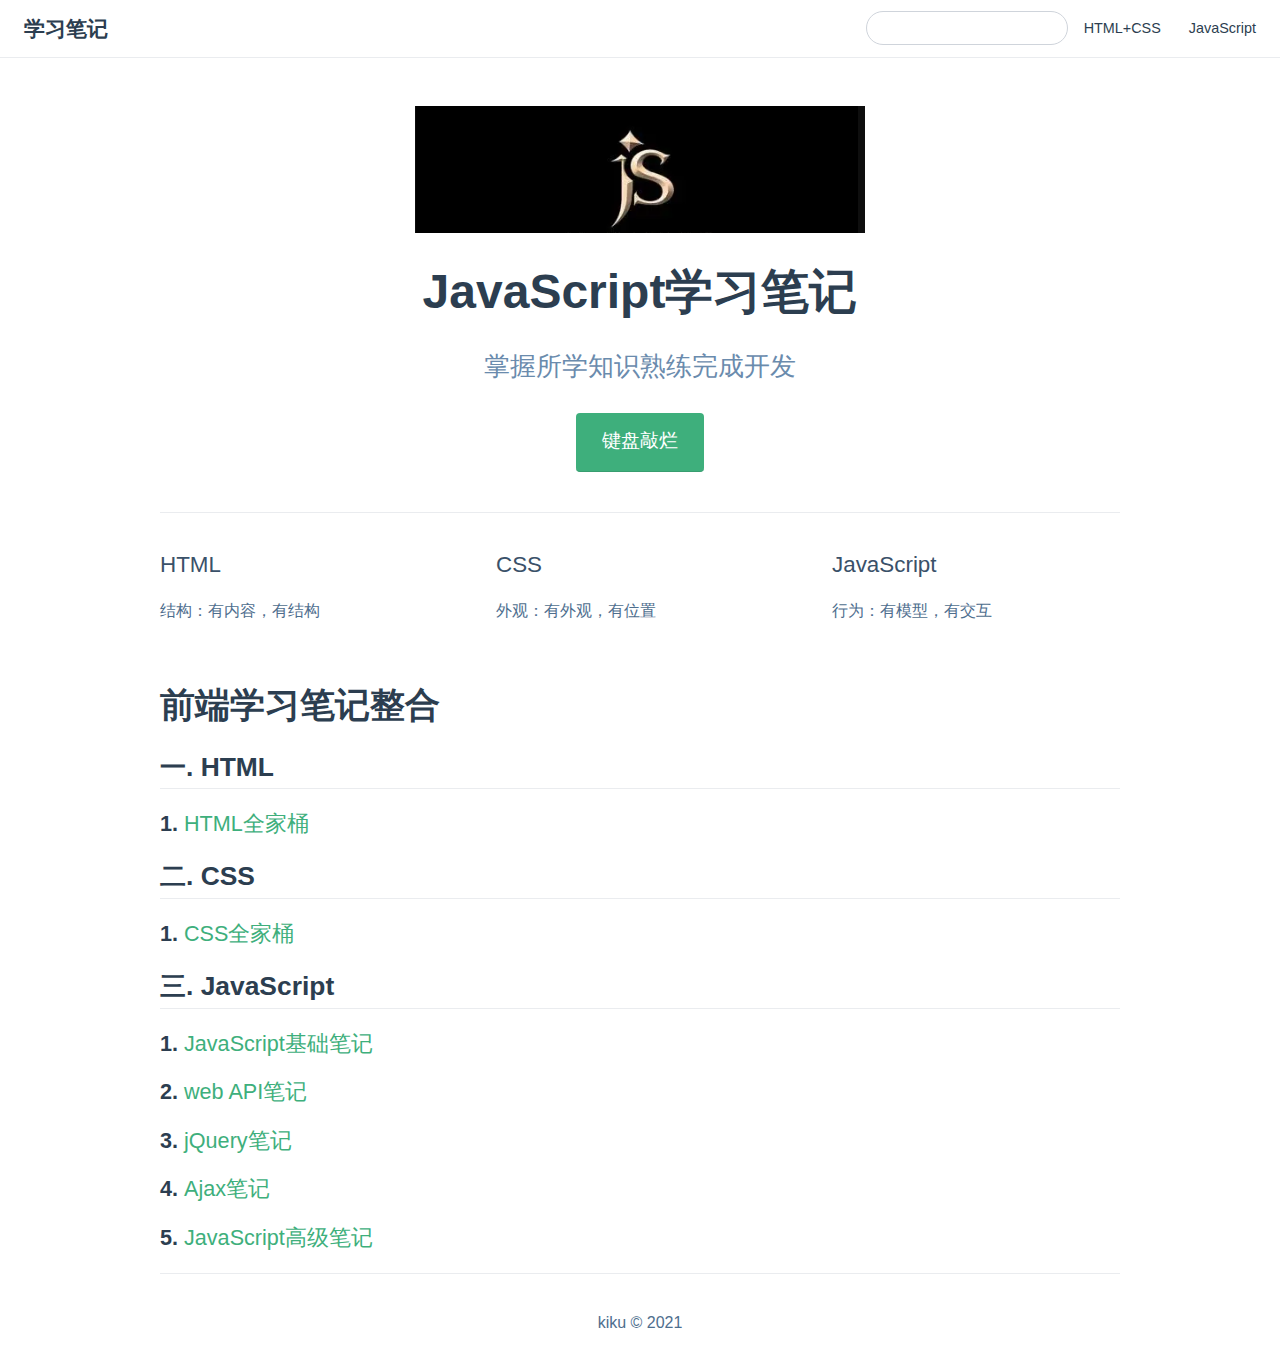
==== commit b463f605: "md" ====
--- a/index.html
+++ b/index.html
@@ -133,32 +133,44 @@
               <a href="#two" class="header-anchor" name="two">#</a> 一. HTML
             </h2>
             <h3 id="_2-1-开门三件事">
-              <a href="#_2-1-开门三件事" class="header-anchor">#</a> 1
+              1.
+              <a href="http://tingweipeng.gitee.io/basicnotes/html/"
+                >HTML全家桶</a
+              >
             </h3>
-            <h3 id="_2-2-全天一总结">
-              <a href="#_2-2-全天一总结" class="header-anchor">#</a> 2
-            </h3>
-            <h2 id="二-一天授课流程">
+            <h2 id="">
               <a href="#二-一天授课流程" class="header-anchor">#</a> 二. CSS
             </h2>
-            <h3 id="_2-1-开门三件事">
-              <a href="#_2-1-开门三件事" class="header-anchor">#</a> 1
-            </h3>
-            <h3 id="_2-2-全天一总结">
-              <a href="#_2-2-全天一总结" class="header-anchor">#</a> 2
+            <h3>
+              1.
+              <a href="http://tingweipeng.gitee.io/basicnotes/css/"
+                >CSS全家桶</a
+              >
             </h3>
             <h2 id="二-视频讲解流程">
               <a href="#二-视频讲解流程" class="header-anchor" name="one">#</a>
               三. JavaScript
             </h2>
-            <ol>
-              <li>
-                <a href="./js/JavaScript基础全家桶.html">JavaScript基础笔记</a>
-              </li>
-              <li><a href="./preview/index.html">Ajax笔记</a></li>
-              <li><a href="./webapi/web API全家桶.html">web API笔记</a></li>
-              <li><a href="./jQuery/jQuery全家桶.html">jQuery笔记</a></li>
-            </ol>
+            <h3>
+              1.
+              <a href="./js/JavaScript基础全家桶.html">JavaScript基础笔记</a>
+            </h3>
+            <h3>
+              2.
+              <a href="./webapi/web API全家桶.html">web API笔记</a>
+            </h3>
+            <h3>
+              3.
+              <a href="./jQuery/jQuery全家桶.html">jQuery笔记</a>
+            </h3>
+            <h3>
+              4.
+              <a href="./preview/index.html">Ajax笔记</a>
+            </h3>
+            <h3>
+              5.
+              <a href="javascript:;">JavaScript高级笔记</a>
+            </h3>
           </div>
           <div class="footer">kiku © 2021</div>
         </main>
